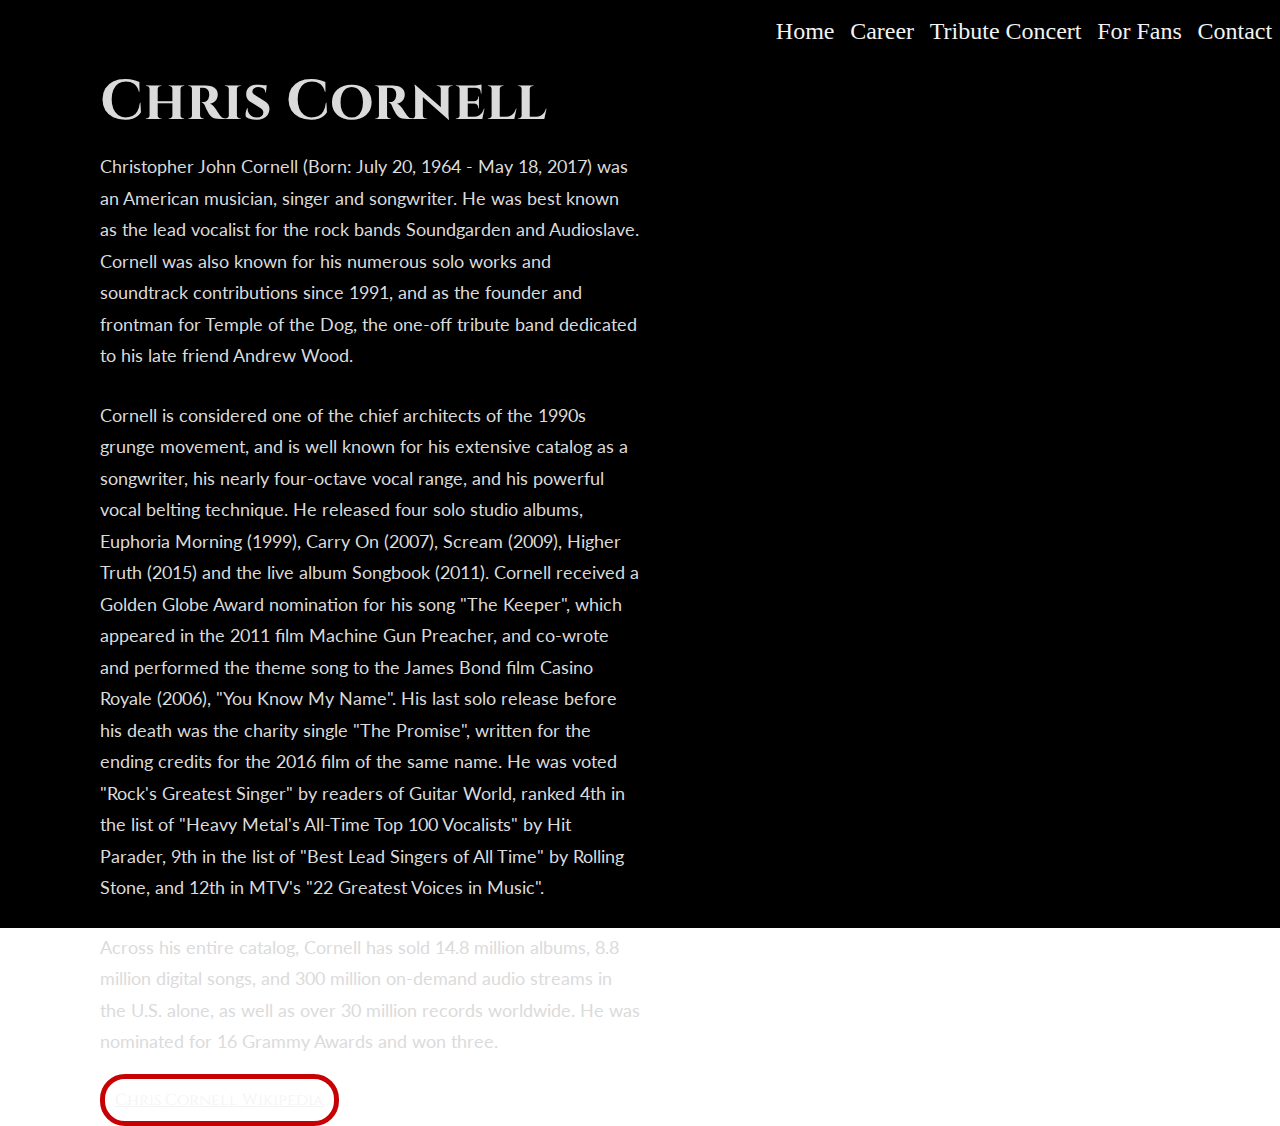
==== index.html @ 428197c6 "second push" ====
<!DOCTYPE html>
<html>

<head>
    <title>Chris ornell Tribute</title>
    <link href="css/style.css" rel="stylesheet">
    <!-- GOOGLE FONTS -->
    <link href="https://fonts.googleapis.com/css?family=Cinzel|Old+Standard+TT:700" rel="stylesheet">
    <link href="https://fonts.googleapis.com/css?family=Lato" rel="stylesheet">
    <link href="https://fonts.googleapis.com/css?family=ZCOOL+QingKe+HuangYou" rel="stylesheet">
    <link href="https://fonts.googleapis.com/css?family=Righteous|ZCOOL+QingKe+HuangYou" rel="stylesheet">
</head>
    

<body>
    <nav>
        <ul>
            <li><a href="index.html"> Home</a></li>
            <li><a href="career.html">Career</a></li>
            <li><a href="tribute.html">Tribute Concert</a></li>
            <li><a href="fans.html">For Fans</a></li>
            <li><a href="contact.html">Contact</a></li>
        </ul>
    </nav>
    
    <!-- This is the short bio section -->
    <br>
    <header id="bio">
        <h1>Chris Cornell</h1>
        <p>Christopher John Cornell (Born: July 20, 1964 - May 18, 2017) was an American musician, singer and songwriter. He was best known as the lead vocalist for the rock bands Soundgarden and Audioslave. Cornell was also known for his numerous solo works and soundtrack contributions since 1991, and as the founder and frontman for Temple of the Dog, the one-off tribute band dedicated to his late friend Andrew Wood.</p>
        <br>
        <p>Cornell is considered one of the chief architects of the 1990s grunge movement, and is well known for his extensive catalog as a songwriter, his nearly four-octave vocal range, and his powerful vocal belting technique. He released four solo studio albums, Euphoria Morning (1999), Carry On (2007), Scream (2009), Higher Truth (2015) and the live album Songbook (2011). Cornell received a Golden Globe Award nomination for his song "The Keeper", which appeared in the 2011 film Machine Gun Preacher, and co-wrote and performed the theme song to the James Bond film Casino Royale (2006), "You Know My Name". His last solo release before his death was the charity single "The Promise", written for the ending credits for the 2016 film of the same name. He was voted "Rock's Greatest Singer" by readers of Guitar World, ranked 4th in the list of "Heavy Metal's All-Time Top 100 Vocalists" by Hit Parader, 9th in the list of "Best Lead Singers of All Time" by Rolling Stone, and 12th in MTV's "22 Greatest Voices in Music".</p>
        <br>
        <p>Across his entire catalog, Cornell has sold 14.8 million albums, 8.8 million digital songs, and 300 million on-demand audio streams in the U.S. alone, as well as over 30 million records worldwide. He was nominated for 16 Grammy Awards and won three.</p>
       
        <div>
            <br>
            <a class="wiki" href="https://en.wikipedia.org/wiki/Chris_Cornell">Chris Cornell Wikipedia</a>
        </div>
        
    </header>
    
    <footer></footer>
    
</body>
</html>
---- css/style.css ----
* {
    margin: 0;
    padding: 0;
    line-height: 1.75;
    box-sizing: border-box;
}

html {
    font-size: 16px;
}

body {
    font-family: Verdana, Geneva, sans-serif;
}

h1 {
    font-size: 3.5rem;
}

p {
    font-size: 1.125rem;
}

nav {
    text-align: center;
    position: fixed;
    top: 0;
    width: 100%;
    background: rgba(0, 0, 0);
}

nav ul {
    display: flex;
    padding-left: 60%;
    justify-content: flex-end;
    /* remove bullets */
    list-style-type: none;
    font-family: 'Old Standard TT', serif;
}

nav ul li{
    flex-grow: 1;
    font-family: 'Old Standard TT', serif;
    font-size: 1.5rem;
}

nav ul li:first-child{
    flex-grow: 1;
}

nav ul a:link {
    /* remove underline */
    text-decoration: none;
    color: #F3F3F3;
    display: block;
    padding: 10px 0;
}

nav ul a:visited {
    color: #717171;
}

nav ul a:hover {
    /* border-bottom: 1px solid red; */
    background: #DADADA;
    color: #000000;
    text-decoration: underline;
    border-radius: 50px;
}

#bio {
    padding: 25px 100px 25px 100px;
    width: 100%;
    height: 100vh;
    background-color: #000000;
    background-image: url(../img/chriscornell3.1.jpg);
    background-repeat: no-repeat;
    background-size: contain;
    background-position: right;
}

#bio h1 {
    color: #DBDBDB;
    font-family: 'Cinzel', serif;
}

#bio p {
    color: #DBDBDB;
    font-family: 'Lato', sans-serif;
    width: 50%;
}

#bands {
    margin: 55px 0 0 0;
    display: flex;
    justify-content: space-between;
}

#bands article {
    width: 49vw;
    height: 210vh;
    padding: 20px;
   /* overflow: auto; */
    text-align: center;
    border-left: solid 10px #000000;
    border-right: solid 10px #000000;
}

#bands article h1 {
    font-size: 1.5em;
    text-align: center;
    margin: 20px;
}

#bands article p, article h1 {
    text-align: left;
    font-size: 1rem;
    font-family: 'Lato', sans-serif;
}

#bands article:first-child {
    background: #BDBDBD;
}

#bands article:last-child {
    background: #BDBDBD;
}

.wiki {
    color: #F3F3F3;
    border: solid 5px #C70205;
    border-radius: 25px;
    font-family: 'Cinzel', serif;
    font-size: 1rem;
    padding: 10px;
}

.wiki:hover {
    background: #DADADA;
    color: #000000;
    text-decoration: underline;
    border: solid 5px #C70205;
}

.bandlinks {
    padding: 15px;
    background-color: #000000;
    color: #F3F3F3;
    border: solid 5px #C70205;
    border-radius: 25px;
    font-family: 'Cinzel', serif;
    font-size: 1.5rem;
}

.bandlinks:hover {
    /* border-bottom: 1px solid red; */
    background: #DADADA;
    color: #000000;
    text-decoration: underline;
    border: solid 5px #C70205;
}

#careerimg {
    border: solid 10px #000000;
}

#signup {
    margin-top: 50px;
    margin-left: 50px;
    width: 50%;
}

input[type=text] {
  width: 75%;
  padding: 8px 20px;
  margin: 8px 0;
  box-sizing: border-box;
  font-size: 1.05rem;
}

input[type=email] {
  width: 75%;
  padding: 8px 20px;
  margin: 8px 0;
  box-sizing: border-box;
  font-size: 1.05rem;
}

input[type=password] {
  width: 75%;
  padding: 8px 20px;
  margin: 8px 0;
  box-sizing: border-box;
  font-size: 1.05rem;
}

input[type=date] {
  width: 75%;
  padding: 8px 20px;
  margin: 8px 0;
  box-sizing: border-box;
  font-size: 1.05rem;
}

input[type=checkbox] {
  width: 5%;
  padding: 8px 20px;
  margin: 2px;
  box-sizing: border-box;
  font-size: 1.05rem;
}



.banddd {
    
}

/* Media Queries */
/* https://www.w3schools.com/css/css_rwd_mediaqueries.asp */

@media screen and (max-width: 750px){
    html {
        font-size: 14px;
    }
    
    header {
        text-align: center;
    }
    
    #bands {
        flex-direction: column;
        padding-top: 30px;
    }
    
    #bands article {
        width: 100vw;
        height: auto;
        overflow: visible;
    }
    
    #bands article:first-child {
        background: #BDBDBD;
    
    }

    #bands article:last-child {
        background: #BDBDBD;
    }
     
    #images {
        flex-direction: column;
        text-align: center;
    }
    
}
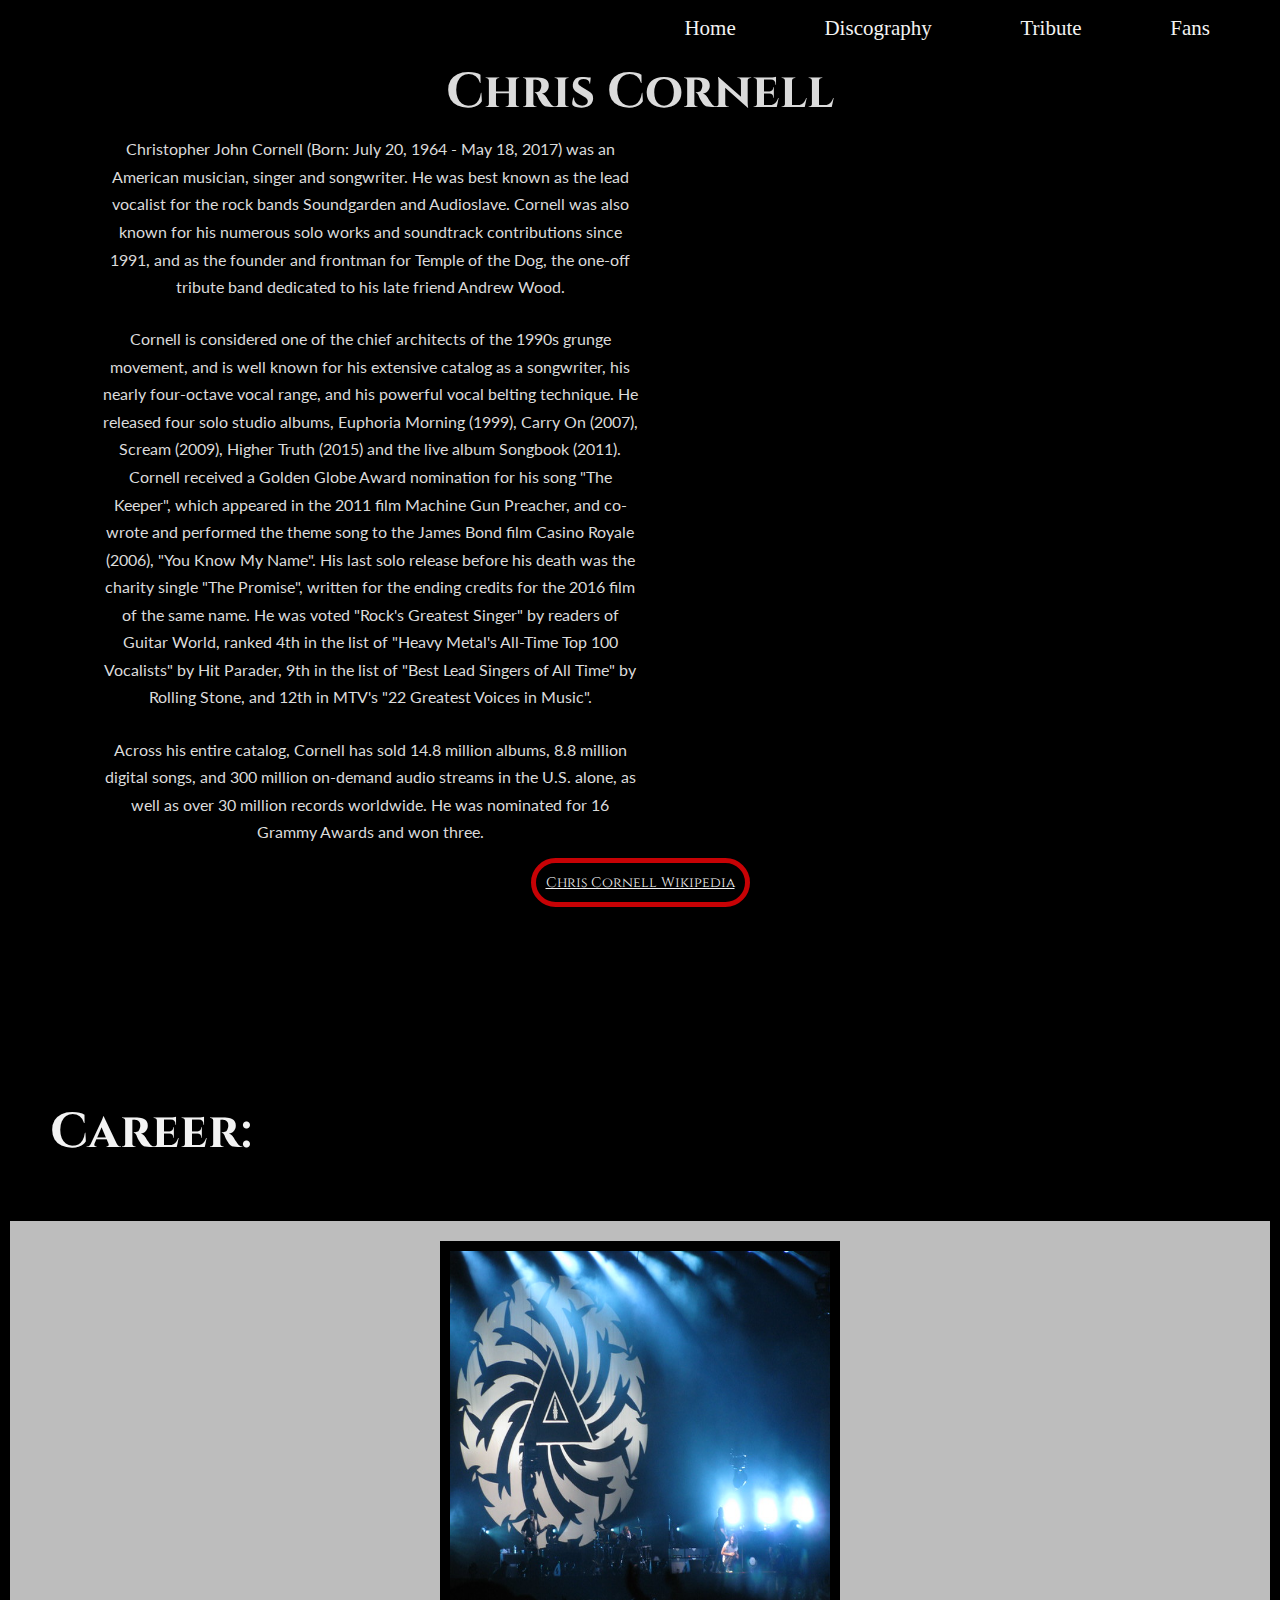
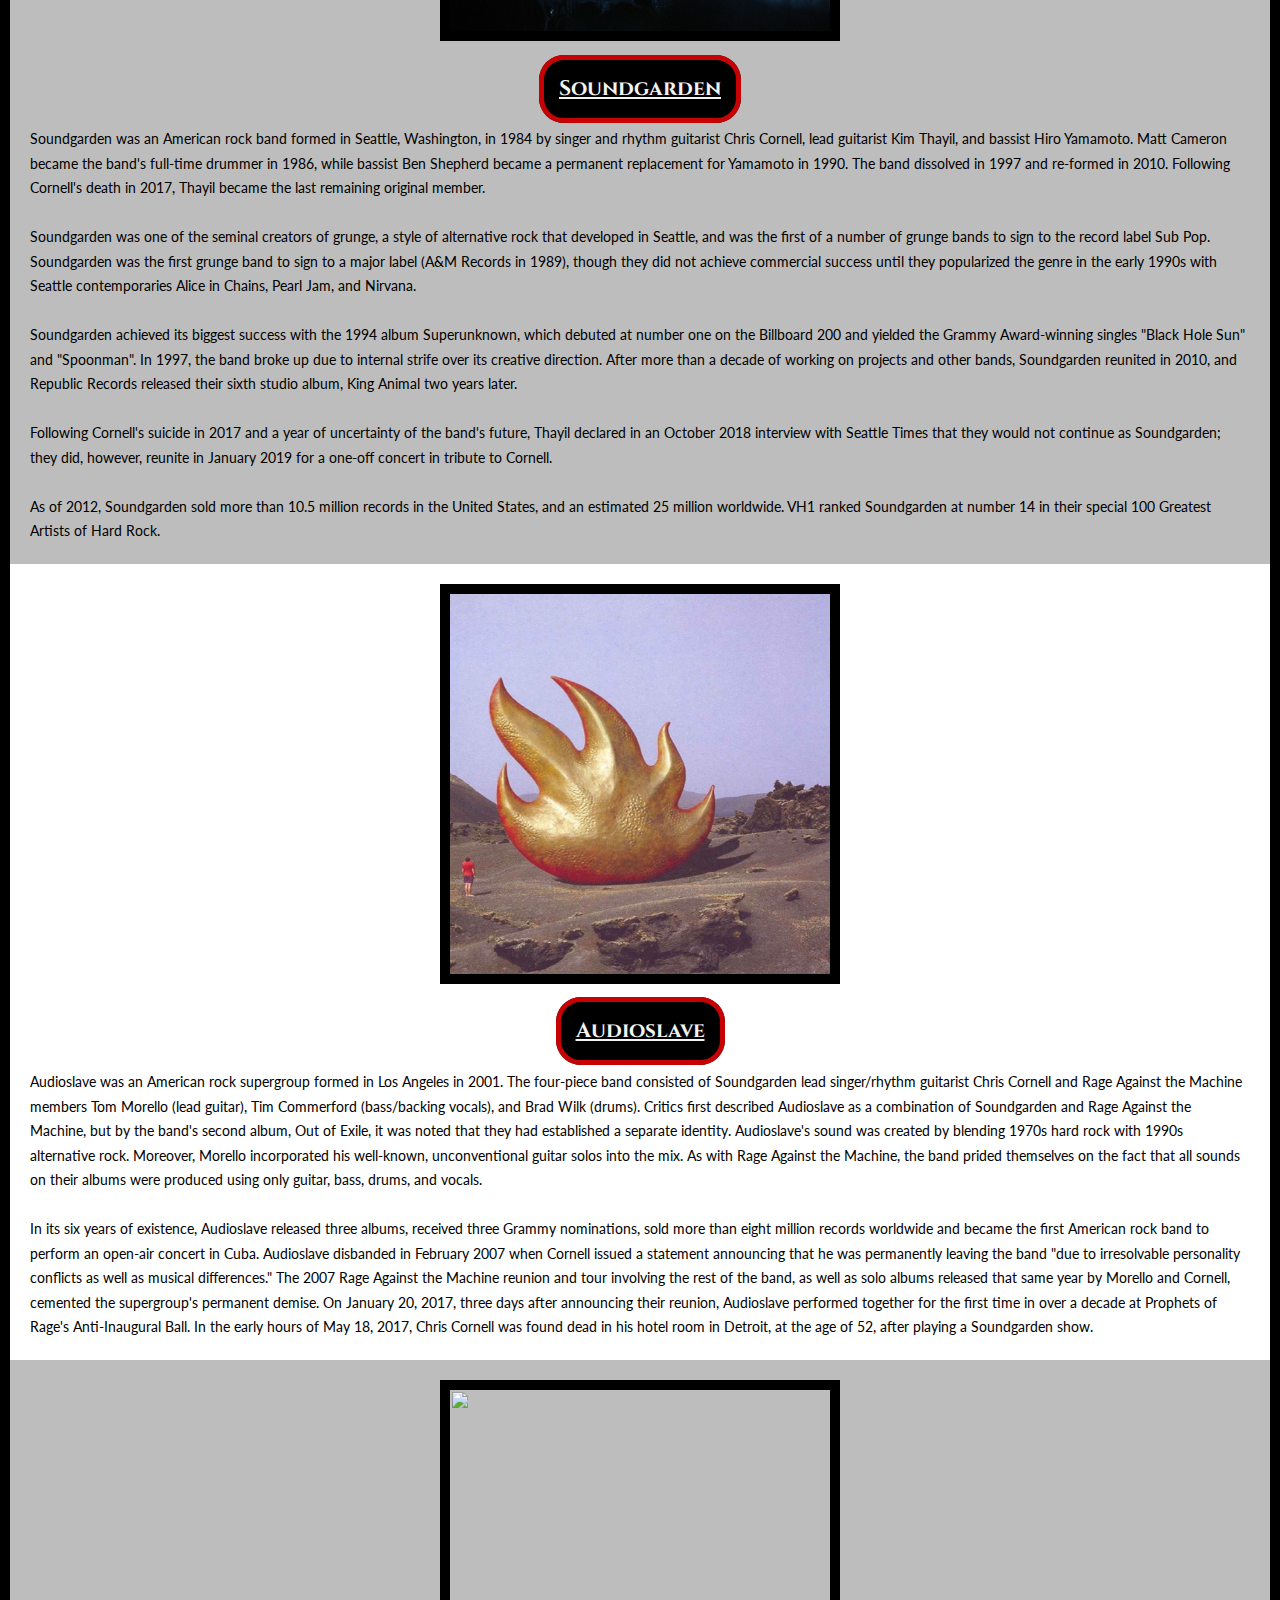
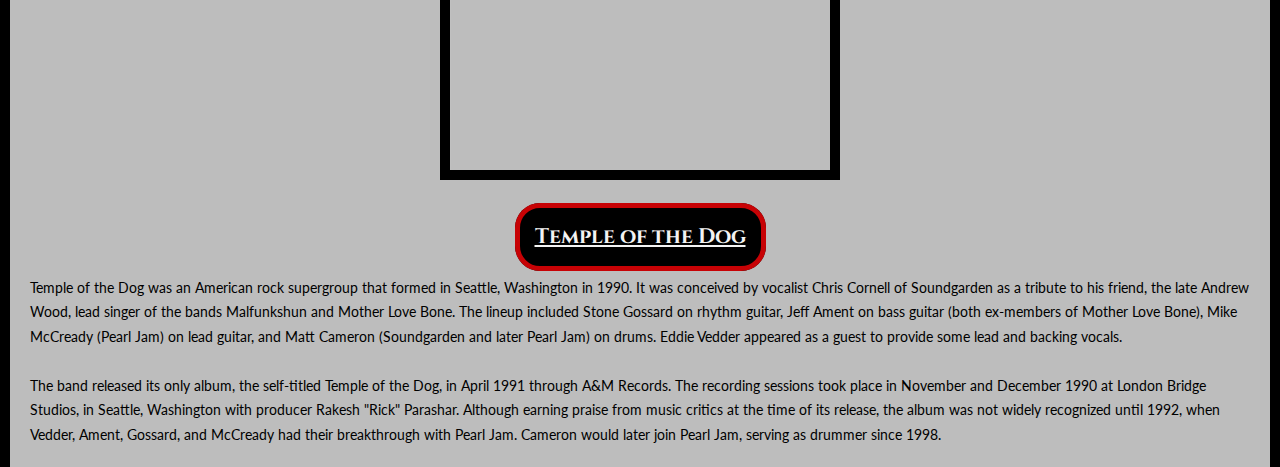
==== commit 3b1b3b12: "3rd commit" ====
--- a/index.html
+++ b/index.html
@@ -2,7 +2,7 @@
 <html>
 
 <head>
-    <title>Chris ornell Tribute</title>
+    <title>Chris Cornell Tribute</title>
     <link href="css/style.css" rel="stylesheet">
     <!-- GOOGLE FONTS -->
     <link href="https://fonts.googleapis.com/css?family=Cinzel|Old+Standard+TT:700" rel="stylesheet">
@@ -12,14 +12,15 @@
 </head>
     
 
-<body>
+<body id="body1">
     <nav>
         <ul>
             <li><a href="index.html"> Home</a></li>
-            <li><a href="career.html">Career</a></li>
-            <li><a href="tribute.html">Tribute Concert</a></li>
-            <li><a href="fans.html">For Fans</a></li>
-            <li><a href="contact.html">Contact</a></li>
+            <li><a href="discography.html">Discography</a></li>
+            <!--<li><a href="career.html">Career</a></li>-->
+            <li><a href="tribute.html">Tribute</a></li>
+            <li><a href="fans.html">Fans</a></li>
+            
         </ul>
     </nav>
     
@@ -39,7 +40,37 @@
         </div>
         
     </header>
-    
+    <br>
+    <h1 class="bandsh1">Career:</h1>
+    <section id="bands">
+        <article>
+            <img id="careerimg" src="img/sgardenflickr.jpg" width="400" height="400" alt="">
+            <h1><a class="bandlinks" href="https://en.wikipedia.org/wiki/Soundgarden">Soundgarden</a></h1>
+            <p>Soundgarden was an American rock band formed in Seattle, Washington, in 1984 by singer and rhythm guitarist Chris Cornell, lead guitarist Kim Thayil, and bassist Hiro Yamamoto. Matt Cameron became the band's full-time drummer in 1986, while bassist Ben Shepherd became a permanent replacement for Yamamoto in 1990. The band dissolved in 1997 and re-formed in 2010. Following Cornell's death in 2017, Thayil became the last remaining original member.</p>
+            <br>
+            <p>Soundgarden was one of the seminal creators of grunge, a style of alternative rock that developed in Seattle, and was the first of a number of grunge bands to sign to the record label Sub Pop. Soundgarden was the first grunge band to sign to a major label (A&M Records in 1989), though they did not achieve commercial success until they popularized the genre in the early 1990s with Seattle contemporaries Alice in Chains, Pearl Jam, and Nirvana.</p>
+            <br>
+            <p>Soundgarden achieved its biggest success with the 1994 album Superunknown, which debuted at number one on the Billboard 200 and yielded the Grammy Award-winning singles "Black Hole Sun" and "Spoonman". In 1997, the band broke up due to internal strife over its creative direction. After more than a decade of working on projects and other bands, Soundgarden reunited in 2010, and Republic Records released their sixth studio album, King Animal two years later.</p>
+            <br>
+            <p>Following Cornell's suicide in 2017 and a year of uncertainty of the band's future, Thayil declared in an October 2018 interview with Seattle Times that they would not continue as Soundgarden; they did, however, reunite in January 2019 for a one-off concert in tribute to Cornell.</p>
+            <br>
+            <p>As of 2012, Soundgarden sold more than 10.5 million records in the United States, and an estimated 25 million worldwide. VH1 ranked Soundgarden at number 14 in their special 100 Greatest Artists of Hard Rock.</p>
+        </article>
+        <article>
+            <img id="careerimg" src="img/audiosflickr.jpg" width="400" height="400" alt="">
+            <h1><a class="bandlinks" href="https://en.wikipedia.org/wiki/Audioslave">Audioslave</a></h1>
+            <p>Audioslave was an American rock supergroup formed in Los Angeles in 2001. The four-piece band consisted of Soundgarden lead singer/rhythm guitarist Chris Cornell and Rage Against the Machine members Tom Morello (lead guitar), Tim Commerford (bass/backing vocals), and Brad Wilk (drums). Critics first described Audioslave as a combination of Soundgarden and Rage Against the Machine, but by the band's second album, Out of Exile, it was noted that they had established a separate identity. Audioslave's sound was created by blending 1970s hard rock with 1990s alternative rock. Moreover, Morello incorporated his well-known, unconventional guitar solos into the mix. As with Rage Against the Machine, the band prided themselves on the fact that all sounds on their albums were produced using only guitar, bass, drums, and vocals.</p>
+            <br>
+            <p>In its six years of existence, Audioslave released three albums, received three Grammy nominations, sold more than eight million records worldwide and became the first American rock band to perform an open-air concert in Cuba. Audioslave disbanded in February 2007 when Cornell issued a statement announcing that he was permanently leaving the band "due to irresolvable personality conflicts as well as musical differences." The 2007 Rage Against the Machine reunion and tour involving the rest of the band, as well as solo albums released that same year by Morello and Cornell, cemented the supergroup's permanent demise. On January 20, 2017, three days after announcing their reunion, Audioslave performed together for the first time in over a decade at Prophets of Rage's Anti-Inaugural Ball. In the early hours of May 18, 2017, Chris Cornell was found dead in his hotel room in Detroit, at the age of 52, after playing a Soundgarden show.</p>
+        </article>
+        <article>
+            <img id="careerimg" src="img/templeofthedog.jpg" width="400" height="400" alt="">
+            <h1><a class="bandlinks" href="https://en.wikipedia.org/wiki/Temple_of_the_Dog">Temple of the Dog</a></h1>
+            <p>Temple of the Dog was an American rock supergroup that formed in Seattle, Washington in 1990. It was conceived by vocalist Chris Cornell of Soundgarden as a tribute to his friend, the late Andrew Wood, lead singer of the bands Malfunkshun and Mother Love Bone. The lineup included Stone Gossard on rhythm guitar, Jeff Ament on bass guitar (both ex-members of Mother Love Bone), Mike McCready (Pearl Jam) on lead guitar, and Matt Cameron (Soundgarden and later Pearl Jam) on drums. Eddie Vedder appeared as a guest to provide some lead and backing vocals.</p>
+            <br>
+            <p>The band released its only album, the self-titled Temple of the Dog, in April 1991 through A&M Records. The recording sessions took place in November and December 1990 at London Bridge Studios, in Seattle, Washington with producer Rakesh "Rick" Parashar. Although earning praise from music critics at the time of its release, the album was not widely recognized until 1992, when Vedder, Ament, Gossard, and McCready had their breakthrough with Pearl Jam. Cameron would later join Pearl Jam, serving as drummer since 1998.</p>
+        </article>
+    </section>
     <footer></footer>
     
 </body>
--- a/css/style.css
+++ b/css/style.css
@@ -27,11 +27,13 @@
     top: 0;
     width: 100%;
     background: rgba(0, 0, 0);
+    z-index: 100;
 }
 
 nav ul {
     display: flex;
-    padding-left: 60%;
+    padding-left: 50%;
+    padding-right: 2%;
     justify-content: flex-end;
     /* remove bullets */
     list-style-type: none;
@@ -68,10 +70,14 @@
     border-radius: 50px;
 }
 
+#body1 {
+    background-color: #000000;
+}
+
 #bio {
-    padding: 25px 100px 25px 100px;
+    padding: 25px 100px 170px 100px;
     width: 100%;
-    height: 100vh;
+    height: 100%;
     background-color: #000000;
     background-image: url(../img/chriscornell3.1.jpg);
     background-repeat: no-repeat;
@@ -91,21 +97,25 @@
 }
 
 #bands {
-    margin: 55px 0 0 0;
+    margin: 15px 0 0 0;
     display: flex;
     justify-content: space-between;
 }
 
 #bands article {
     width: 49vw;
-    height: 210vh;
+    height: 180vh;
     padding: 20px;
    /* overflow: auto; */
     text-align: center;
     border-left: solid 10px #000000;
     border-right: solid 10px #000000;
 }
-
+.bandsh1{
+    color: #F3F3F3;
+    padding-left: 50px;
+    font-family: 'Cinzel', serif;
+}
 #bands article h1 {
     font-size: 1.5em;
     text-align: center;
@@ -126,9 +136,20 @@
     background: #BDBDBD;
 }
 
+#bands article:nth-of-type(2) {
+    background-color: #fff;
+}
+
+#signup {
+    display: flex;
+    justify-content: space-between;
+    background-color: #000000; 
+}
+
 .wiki {
     color: #F3F3F3;
     border: solid 5px #C70205;
+    background-color: #000;
     border-radius: 25px;
     font-family: 'Cinzel', serif;
     font-size: 1rem;
@@ -164,62 +185,155 @@
     border: solid 10px #000000;
 }
 
-#signup {
-    margin-top: 50px;
-    margin-left: 50px;
-    width: 50%;
-}
+#fanimg {
+    width: 110vw;
+    height: 150vh;
+    padding-top: 80px;
+    background-color: #000000;
+    background-image: url(../img/cornellstatue.jpg);
+    background-repeat: no-repeat;
+    background-size: cover;
+    background-position: center center;
+}
+
+
+#a1 {
+    margin-top: 55px;
+    margin-left: 45px;
+    width: 100%;
+    background-color: #000000;
+    color: #DADADA;
+}
+
 
 input[type=text] {
-  width: 75%;
+  width: 50%;
+  padding: 6px 20px;
+  margin: 8px 0;
+  box-sizing: border-box;
+  font-size: 1.05rem;
+  background-color: #DADADA;
+  position: relative;
+  top: -30px;
+}
+
+input[type=email] {
+  width: 50%;
+  padding: 6px 20px;
+  margin: 8px 0;
+  box-sizing: border-box;
+  font-size: 1.05rem;
+  background-color: #DADADA;
+  position: relative;
+  top: -30px;
+}
+
+input[type=password] {
+  width: 50%;
+  padding: 6px 20px;
+  margin: 8px 0;
+  box-sizing: border-box;
+  font-size: 1.05rem;
+  background-color: #DADADA;
+  position: relative;
+  top: -30px;
+}
+
+input[type=date] {
+  width: 40%;
+  padding: 6px 20px;
+  margin: 8px 0;
+  box-sizing: border-box;
+  font-size: 1.05rem;
+  background-color: #DADADA;
+  position: relative;
+  top: -30px;
+}
+
+input[type=submit] {
+  width: 300px;
   padding: 8px 20px;
   margin: 8px 0;
-  box-sizing: border-box;
-  font-size: 1.05rem;
-}
-
-input[type=email] {
-  width: 75%;
+  border-radius: 25px;
+  box-sizing: border-box;
+  font-size: 1.25rem;
+  font-weight: bold;
+  justify-content: center;
+  text-decoration: underline;
+}
+
+input[type=submit]:hover {
+  width: 300px;
   padding: 8px 20px;
   margin: 8px 0;
-  box-sizing: border-box;
-  font-size: 1.05rem;
-}
-
-input[type=password] {
-  width: 75%;
-  padding: 8px 20px;
-  margin: 8px 0;
-  box-sizing: border-box;
-  font-size: 1.05rem;
-}
-
-input[type=date] {
-  width: 75%;
-  padding: 8px 20px;
-  margin: 8px 0;
-  box-sizing: border-box;
-  font-size: 1.05rem;
-}
-
-input[type=checkbox] {
-  width: 5%;
-  padding: 8px 20px;
-  margin: 2px;
-  box-sizing: border-box;
-  font-size: 1.05rem;
-}
-
-
-
-.banddd {
-    
-}
+  border-radius: 25px;
+  box-sizing: border-box;
+  font-size: 1.25rem;
+  background-color: red;
+  font-weight: bold;
+  cursor: pointer;
+}
+
+.checkboxContainer input {
+    display: none;
+    font-size: 1.15rem;
+}
+
+.checkboxContainer {
+    display: inline-block;
+    padding-left: 10px;
+    padding-bottom: 10px;
+    position: relative;
+    top: 5px;
+    cursor: pointer;
+    user-select: none;
+}
+
+.checkboxContainer .checkmark {
+    display: inline-block;
+    width: 25px;
+    height: 25px;
+    background: #eee;
+    position: relative;
+    left: -5px;
+    top: 4px;
+    padding-right: 15px;
+    border-radius: 6px;
+}
+
+.checkboxContainer input:checked + .checkmark {
+    background-color: #C70205;
+    border: 2px solid #fff;
+}
+
+.checkboxContainer:hover .checkmark {
+    background-color: #737373;
+}
+
+.checkboxContainer input:checked + .checkmark:after {
+    content: "";
+    position: absolute;
+    height: 4px;
+    width: 12px;
+    border-left: 2px solid #fff;
+    border-bottom: 2px solid #fff;
+    top: 40%;
+    left: 55%;
+    transform: translate(-50%,-50%) rotate(-45deg);
+}
+
+.banddds {
+    font-size: 1.45rem;
+    position: relative;
+    top: -15px;
+}
+
+
 
 /* Media Queries */
 /* https://www.w3schools.com/css/css_rwd_mediaqueries.asp */
 
-@media screen and (max-width: 750px){
+@media screen and (max-width: 1400px){
     html {
         font-size: 14px;
     }
@@ -253,4 +367,60 @@
         text-align: center;
     }
     
+}
+
+@media screen and (max-width: 768px){
+    nav {
+        text-align: center;
+        position: fixed;
+        top: 0;
+        width: 100%;
+        background: rgba(0, 0, 0);
+        z-index: 100;
+    }
+
+    nav ul {
+        display: flex;
+        padding-left: 0;
+        /*justify-content: flex-end;*/
+        /* remove bullets */
+        list-style-type: none;
+        font-family: 'Old Standard TT', serif;
+        flex-direction: column;
+        justify-content: center;
+    }
+
+    nav ul li{
+        flex-grow: 1;
+        font-family: 'Old Standard TT', serif;
+        font-size: 1.5rem;
+    }
+
+    nav ul li:first-child{
+        flex-grow: 1;
+    }
+
+    nav ul a:link {
+        /* remove underline */
+        text-decoration: none;
+        color: #F3F3F3;
+        display: block;
+        padding: 10px 0;
+    }
+    
+    nav ul a:visited {
+        color: #717171;
+    }
+    
+    nav ul a:hover {
+        background: #DADADA;
+        color: #000000;
+        text-decoration: underline;
+        border-radius: 50px;
+    }
+    
+    #bio {
+        position: relative;
+        top: 200px;
+    }
 }